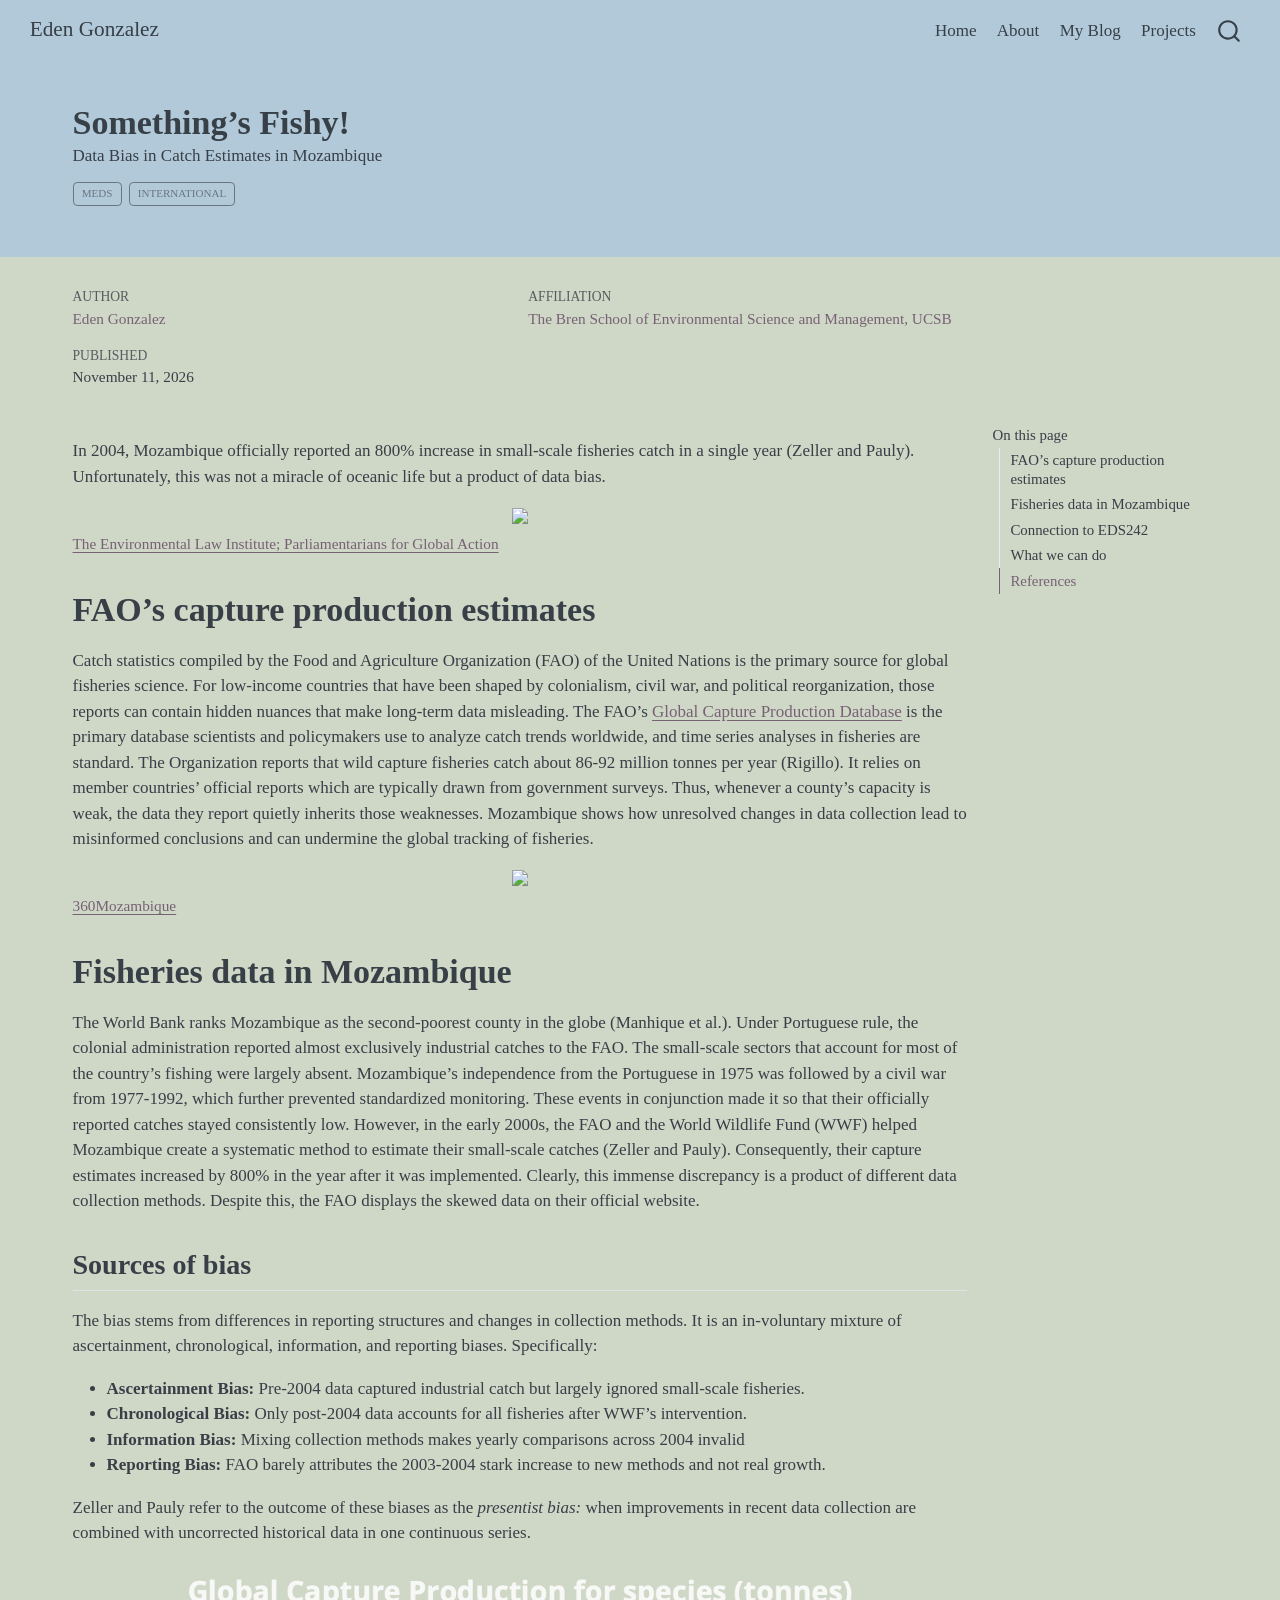
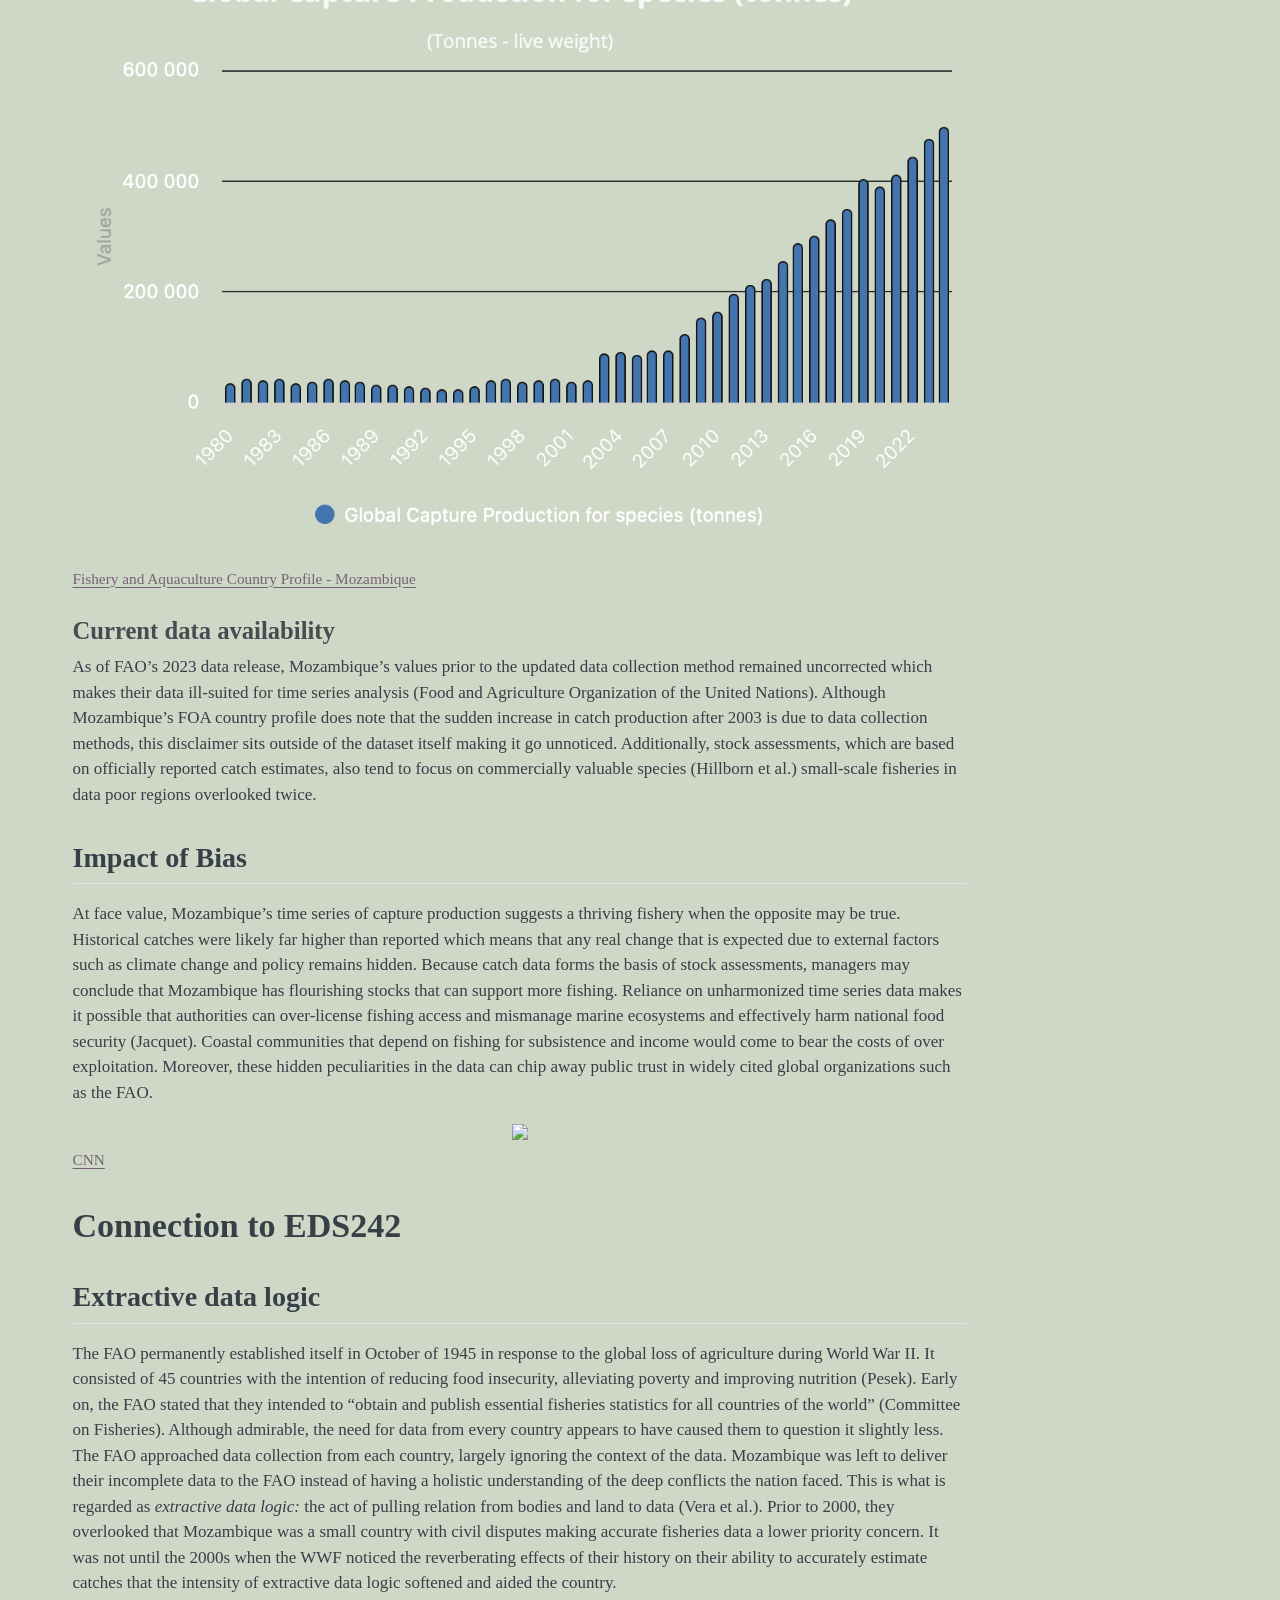
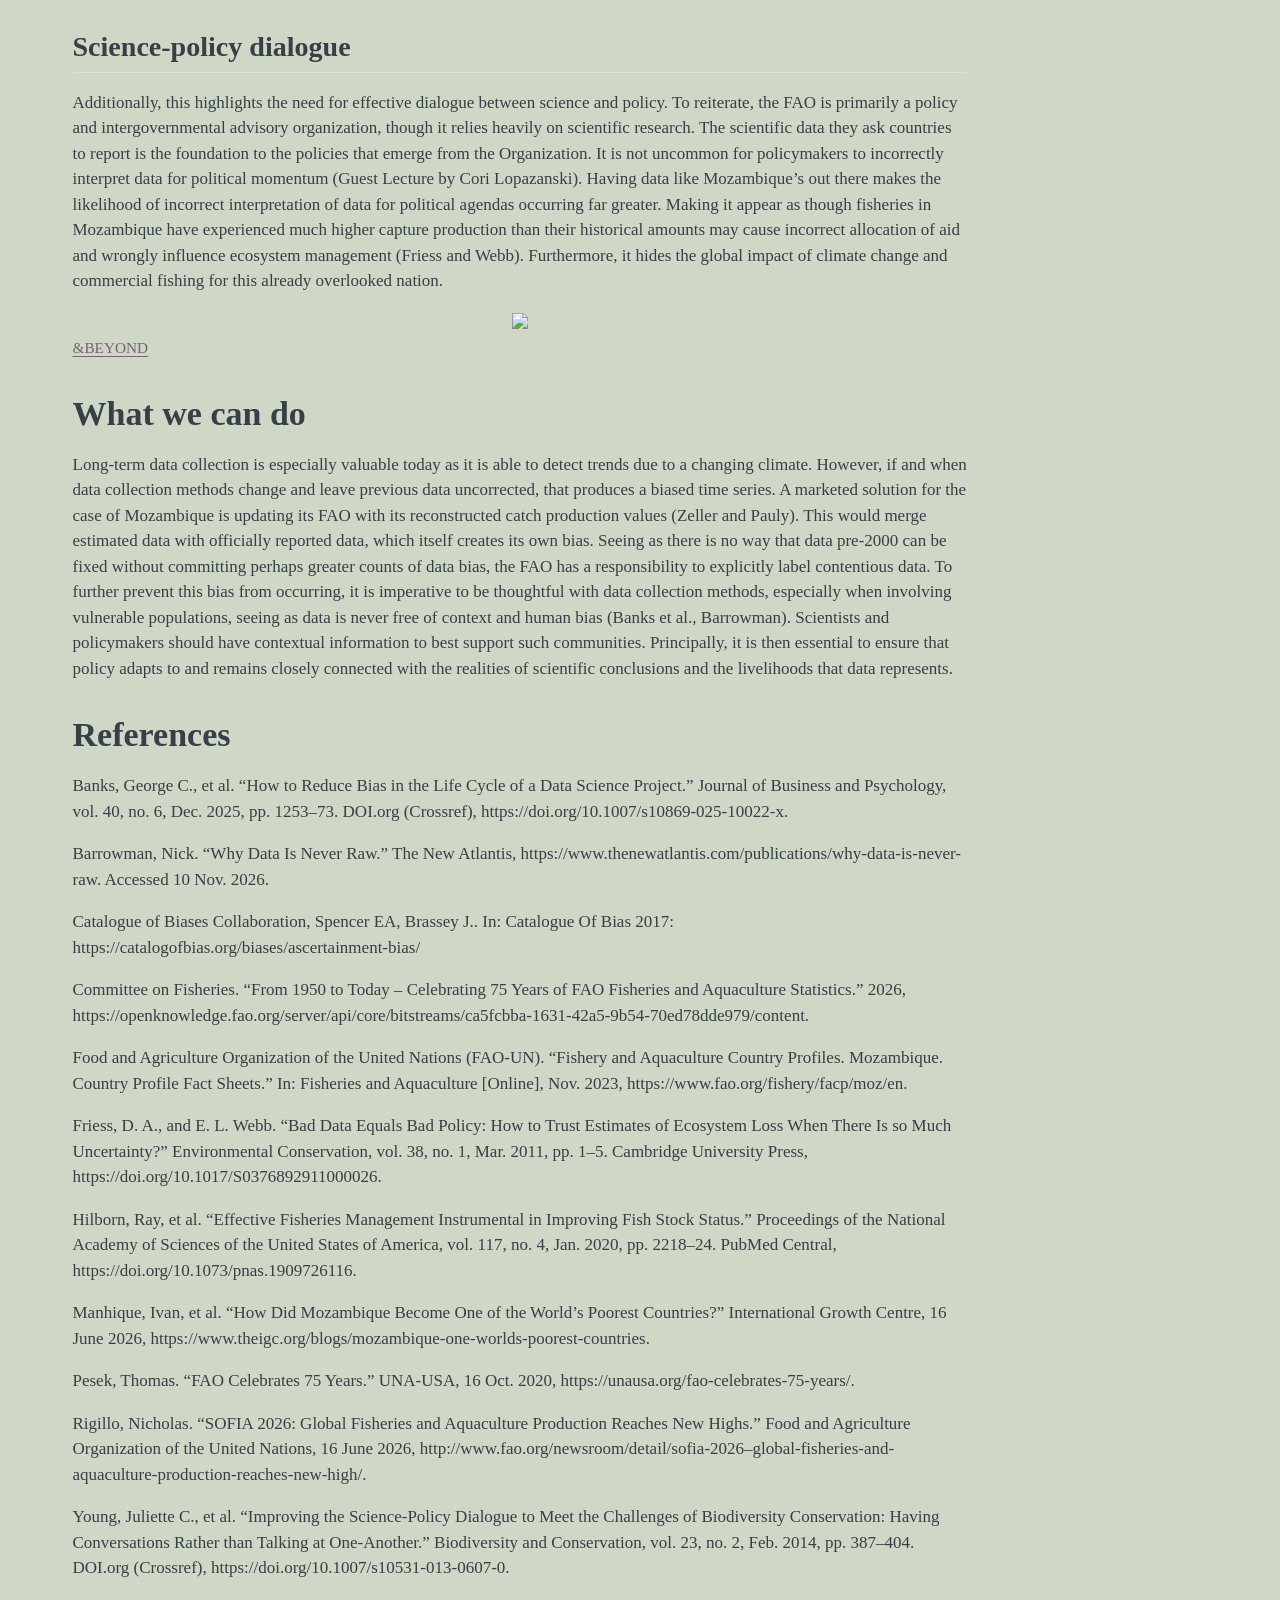
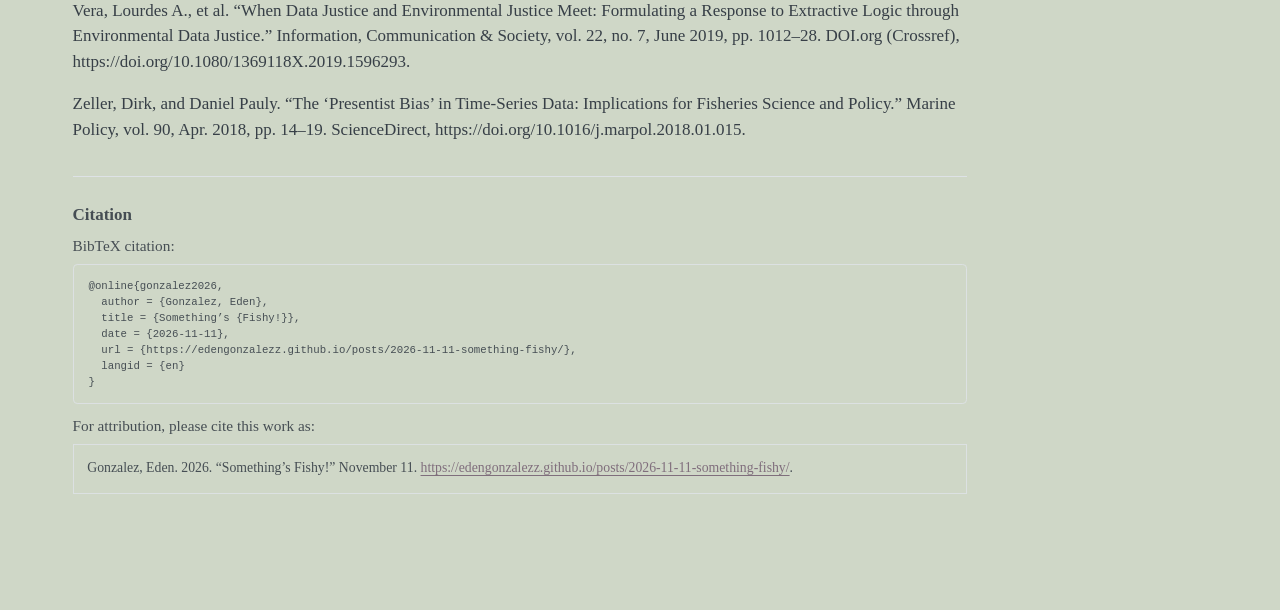
==== docs/posts/2026-11-04-ethics-blog/index.html @ 24b82334 "blog post and other updates" ====
<!DOCTYPE html>
<html xmlns="http://www.w3.org/1999/xhtml" lang="en" xml:lang="en"><head>

<meta charset="utf-8">
<meta name="generator" content="quarto-1.10.19">

<meta name="viewport" content="width=device-width, initial-scale=1.0, user-scalable=yes">

<meta name="author" content="Eden Gonzalez">
<meta name="dcterms.date" content="2026-11-11">
<meta name="description" content="Data Bias in Catch Estimates in Mozambique">

<title>Something’s Fishy! – Eden Gonzalez</title>
<style>
/* Default styles provided by pandoc.
** See https://pandoc.org/MANUAL.html#variables-for-html for config info.
*/
span.smallcaps{font-variant: small-caps;}
div.columns{display: flex; gap: 1.5em;}
div.column{flex: auto;}
@media screen {
div.columns{gap: min(4vw, 1.5em);}
div.column{overflow-x: auto;}
}
div.hanging-indent{margin-left: 1.5em; text-indent: -1.5em;}
ul.task-list{list-style: none;}
ul.task-list li input[type="checkbox"] {
  width: 0.8em;
  margin: 0 0.8em 0.2em -1em; /* quarto-specific, see https://github.com/quarto-dev/quarto-cli/issues/4556 */ 
  vertical-align: middle;
}
</style>


<script src="../../site_libs/quarto-nav/quarto-nav.js"></script>
<script src="../../site_libs/quarto-nav/headroom.min.js"></script>
<script src="../../site_libs/clipboard/clipboard.min.js"></script>
<script src="../../site_libs/quarto-search/autocomplete.umd.js"></script>
<script src="../../site_libs/quarto-search/fuse.min.js"></script>
<script src="../../site_libs/quarto-search/quarto-search.js"></script>
<meta name="quarto:offset" content="../../">
<script src="../../site_libs/quarto-html/quarto.js" type="module"></script>
<script src="../../site_libs/quarto-html/tabsets/tabsets.js" type="module"></script>
<script src="../../site_libs/quarto-html/popper.min.js"></script>
<script src="../../site_libs/quarto-html/tippy.umd.min.js"></script>
<script src="../../site_libs/quarto-html/anchor.min.js"></script>
<link href="../../site_libs/quarto-html/tippy.css" rel="stylesheet">
<link href="../../site_libs/quarto-html/quarto-syntax-highlighting-bf27225e3a48a9273f3daa8f8e829971.css" rel="stylesheet" id="quarto-text-highlighting-styles">
<script src="../../site_libs/bootstrap/bootstrap.min.js"></script>
<link href="../../site_libs/bootstrap/bootstrap-icons.css" rel="stylesheet">
<link href="../../site_libs/bootstrap/bootstrap-3ada66463892ea6650b3276d30c55560.min.css" rel="stylesheet" append-hash="true" id="quarto-bootstrap" data-mode="light">
<script id="quarto-search-options" type="application/json">{
  "location": "navbar",
  "copy-button": false,
  "collapse-after": 3,
  "panel-placement": "end",
  "type": "overlay",
  "limit": 50,
  "keyboard-shortcut": [
    "f",
    "/",
    "s"
  ],
  "show-item-context": false,
  "language": {
    "search-no-results-text": "No results",
    "search-matching-documents-text": "matching documents",
    "search-copy-link-title": "Copy link to search",
    "search-hide-matches-text": "Hide additional matches",
    "search-more-match-text": "more match in this document",
    "search-more-matches-text": "more matches in this document",
    "search-clear-button-title": "Clear",
    "search-text-placeholder": "",
    "search-detached-cancel-button-title": "Cancel",
    "search-submit-button-title": "Submit",
    "search-label": "Search"
  }
}</script>


</head>

<body class="nav-fixed quarto-light">

<div id="quarto-search-results"></div>
  <header id="quarto-header" class="headroom fixed-top quarto-banner">
    <nav class="navbar navbar-expand-lg " data-bs-theme="dark">
      <div class="navbar-container container-fluid">
      <div class="navbar-brand-container mx-auto">
    <a class="navbar-brand" href="../../index.html">
    <span class="navbar-title">Eden Gonzalez</span>
    </a>
  </div>
            <div id="quarto-search" class="" title="Search"></div>
          <button class="navbar-toggler" type="button" data-bs-toggle="collapse" data-bs-target="#navbarCollapse" aria-controls="navbarCollapse" role="menu" aria-expanded="false" aria-label="Toggle navigation" onclick="if (window.quartoToggleHeadroom) { window.quartoToggleHeadroom(); }">
  <span class="navbar-toggler-icon"></span>
</button>
          <div class="collapse navbar-collapse" id="navbarCollapse">
            <ul class="navbar-nav navbar-nav-scroll ms-auto">
  <li class="nav-item">
    <a class="nav-link" href="../../index.html"> 
<span class="menu-text">Home</span></a>
  </li>  
  <li class="nav-item">
    <a class="nav-link" href="../../about.html"> 
<span class="menu-text">About</span></a>
  </li>  
  <li class="nav-item">
    <a class="nav-link" href="../../posts.html"> 
<span class="menu-text">My Blog</span></a>
  </li>  
  <li class="nav-item">
    <a class="nav-link" href="../../projects.html"> 
<span class="menu-text">Projects</span></a>
  </li>  
</ul>
          </div> <!-- /navcollapse -->
            <div class="quarto-navbar-tools">
</div>
      </div> <!-- /container-fluid -->
    </nav>
</header>
<!-- content -->
<header id="title-block-header" class="quarto-title-block default page-columns page-full">
  <div class="quarto-title-banner page-columns page-full">
    <div class="quarto-title column-page-left">
      <h1 class="title">Something’s Fishy!</h1>
                  <div>
        <div class="description">
          Data Bias in Catch Estimates in Mozambique
        </div>
      </div>
                          <div class="quarto-categories">
                <div class="quarto-category">MEDS</div>
                <div class="quarto-category">International</div>
              </div>
                  </div>
  </div>
    
  <div class="quarto-title-meta-author column-page-left">
    <div class="quarto-title-meta-heading">Author</div>
    <div class="quarto-title-meta-heading">Affiliation</div>
    
      <div class="quarto-title-meta-contents">
      <p class="author"><a href="https://edengonzalezz.github.io">Eden Gonzalez</a> </p>
    </div>
    <div class="quarto-title-meta-contents">
          <p class="affiliation">
              <a href="https://ucsb-meds.github.io">
              The Bren School of Environmental Science and Management, UCSB
              </a>
            </p>
        </div>
    </div>

  <div class="quarto-title-meta column-page-left">

        
      <div>
      <div class="quarto-title-meta-heading">Published</div>
      <div class="quarto-title-meta-contents">
        <p class="date">November 11, 2026</p>
      </div>
    </div>
    
      
    </div>
    
  
  </header><div id="quarto-content" class="quarto-container page-columns page-rows-contents page-layout-full page-navbar">
<!-- sidebar -->
<!-- margin-sidebar -->
    <div id="quarto-margin-sidebar" class="sidebar margin-sidebar">
        <nav id="TOC" role="doc-toc" class="toc-active">
    <h2 id="toc-title">On this page</h2>
   
  <ul>
  <li><a href="#faos-capture-production-estimates" id="toc-faos-capture-production-estimates" class="nav-link active" data-scroll-target="#faos-capture-production-estimates">FAO’s capture production estimates</a></li>
  <li><a href="#fisheries-data-in-mozambique" id="toc-fisheries-data-in-mozambique" class="nav-link" data-scroll-target="#fisheries-data-in-mozambique">Fisheries data in Mozambique</a>
  <ul class="collapse">
  <li><a href="#sources-of-bias" id="toc-sources-of-bias" class="nav-link" data-scroll-target="#sources-of-bias">Sources of bias</a>
  <ul class="collapse">
  <li><a href="#current-data-availability" id="toc-current-data-availability" class="nav-link" data-scroll-target="#current-data-availability">Current data availability</a></li>
  </ul></li>
  <li><a href="#impact-of-bias" id="toc-impact-of-bias" class="nav-link" data-scroll-target="#impact-of-bias">Impact of Bias</a></li>
  </ul></li>
  <li><a href="#connection-to-eds242" id="toc-connection-to-eds242" class="nav-link" data-scroll-target="#connection-to-eds242">Connection to EDS242</a>
  <ul class="collapse">
  <li><a href="#extractive-data-logic" id="toc-extractive-data-logic" class="nav-link" data-scroll-target="#extractive-data-logic">Extractive data logic</a></li>
  <li><a href="#science-policy-dialogue" id="toc-science-policy-dialogue" class="nav-link" data-scroll-target="#science-policy-dialogue">Science-policy dialogue</a></li>
  </ul></li>
  <li><a href="#what-we-can-do" id="toc-what-we-can-do" class="nav-link" data-scroll-target="#what-we-can-do">What we can do</a></li>
  <li><a href="#references" id="toc-references" class="nav-link" data-scroll-target="#references">References</a></li>
  </ul>
</nav>
    </div>
<!-- main -->
<main class="content quarto-banner-title-block column-page-left" id="quarto-document-content">





<p>In 2004, Mozambique officially reported an 800% increase in small-scale fisheries catch in a single year (Zeller and Pauly). Unfortunately, this was not a miracle of oceanic life but a product of data bias.</p>
<div class="quarto-figure quarto-figure-center">
<figure class="figure">
<p><img src="https://www.pgaction.org/media/images/articles17/mozambique-small-scale-fisheries.jpg" class="img-fluid figure-img"></p>
<figcaption><a href="https://www.pgaction.org/inner.php/es/news/mozambique-small-scale-fisheries.html?print=1">The Environmental Law Institute; Parliamentarians for Global Action</a></figcaption>
</figure>
</div>
<section id="faos-capture-production-estimates" class="level1">
<h1>FAO’s capture production estimates</h1>
<p>Catch statistics compiled by the Food and Agriculture Organization (FAO) of the United Nations is the primary source for global fisheries science. For low-income countries that have been shaped by colonialism, civil war, and political reorganization, those reports can contain hidden nuances that make long-term data misleading. The FAO’s <a href="https://www.fao.org/fishery/collection/capture/en">Global Capture Production Database</a> is the primary database scientists and policymakers use to analyze catch trends worldwide, and time series analyses in fisheries are standard. The Organization reports that wild capture fisheries catch about 86-92 million tonnes per year (Rigillo). It relies on member countries’ official reports which are typically drawn from government surveys. Thus, whenever a county’s capacity is weak, the data they report quietly inherits those weaknesses. Mozambique shows how unresolved changes in data collection lead to misinformed conclusions and can undermine the global tracking of fisheries.</p>
<div class="quarto-figure quarto-figure-center">
<figure class="figure">
<p><img src="https://360mozambique.com/wp-content/uploads/2021/09/pescador-1080x675-1.jpg" class="img-fluid figure-img"></p>
<figcaption><a href="https://360mozambique.com/business/mozambique-exports-four-thousand-tonnes-of-fish-in-the-first-semester-of-2021/">360Mozambique</a></figcaption>
</figure>
</div>
</section>
<section id="fisheries-data-in-mozambique" class="level1">
<h1>Fisheries data in Mozambique</h1>
<p>The World Bank ranks Mozambique as the second-poorest county in the globe (Manhique et al.). Under Portuguese rule, the colonial administration reported almost exclusively industrial catches to the FAO. The small-scale sectors that account for most of the country’s fishing were largely absent. Mozambique’s independence from the Portuguese in 1975 was followed by a civil war from 1977-1992, which further prevented standardized monitoring. These events in conjunction made it so that their officially reported catches stayed consistently low. However, in the early 2000s, the FAO and the World Wildlife Fund (WWF) helped Mozambique create a systematic method to estimate their small-scale catches (Zeller and Pauly). Consequently, their capture estimates increased by 800% in the year after it was implemented. Clearly, this immense discrepancy is a product of different data collection methods. Despite this, the FAO displays the skewed data on their official website.</p>
<section id="sources-of-bias" class="level2">
<h2 class="anchored" data-anchor-id="sources-of-bias">Sources of bias</h2>
<p>The bias stems from differences in reporting structures and changes in collection methods. It is an in-voluntary mixture of ascertainment, chronological, information, and reporting biases. Specifically:</p>
<ul>
<li><strong>Ascertainment Bias:</strong> Pre-2004 data captured industrial catch but largely ignored small-scale fisheries.</li>
<li><strong>Chronological Bias:</strong> Only post-2004 data accounts for all fisheries after WWF’s intervention.</li>
<li><strong>Information Bias:</strong> Mixing collection methods makes yearly comparisons across 2004 invalid</li>
<li><strong>Reporting Bias:</strong> FAO barely attributes the 2003-2004 stark increase to new methods and not real growth.</li>
</ul>
<p>Zeller and Pauly refer to the outcome of these biases as the <em>presentist bias:</em> when improvements in recent data collection are combined with uncorrected historical data in one continuous series.</p>
<div class="quarto-figure quarto-figure-center">
<figure class="figure">
<p><img src="blogimages/global-capture-productio.png" class="img-fluid figure-img"></p>
<figcaption><a href="https://www.fao.org/fishery/facp/moz/en">Fishery and Aquaculture Country Profile - Mozambique</a></figcaption>
</figure>
</div>
<section id="current-data-availability" class="level3">
<h3 class="anchored" data-anchor-id="current-data-availability">Current data availability</h3>
<p>As of FAO’s 2023 data release, Mozambique’s values prior to the updated data collection method remained uncorrected which makes their data ill-suited for time series analysis (Food and Agriculture Organization of the United Nations). Although Mozambique’s FOA country profile does note that the sudden increase in catch production after 2003 is due to data collection methods, this disclaimer sits outside of the dataset itself making it go unnoticed. Additionally, stock assessments, which are based on officially reported catch estimates, also tend to focus on commercially valuable species (Hillborn et al.) small-scale fisheries in data poor regions overlooked twice.</p>
</section>
</section>
<section id="impact-of-bias" class="level2">
<h2 class="anchored" data-anchor-id="impact-of-bias">Impact of Bias</h2>
<p>At face value, Mozambique’s time series of capture production suggests a thriving fishery when the opposite may be true. Historical catches were likely far higher than reported which means that any real change that is expected due to external factors such as climate change and policy remains hidden. Because catch data forms the basis of stock assessments, managers may conclude that Mozambique has flourishing stocks that can support more fishing. Reliance on unharmonized time series data makes it possible that authorities can over-license fishing access and mismanage marine ecosystems and effectively harm national food security (Jacquet). Coastal communities that depend on fishing for subsistence and income would come to bear the costs of over exploitation. Moreover, these hidden peculiarities in the data can chip away public trust in widely cited global organizations such as the FAO.</p>
<div class="quarto-figure quarto-figure-center">
<figure class="figure">
<p><img src="https://media.cnn.com/api/v1/images/stellar/prod/fishermen-copy.jpg?c=16x9&amp;q=w_1383,c_fill" class="img-fluid figure-img"></p>
<figcaption><a href="https://www.cnn.com/2025/11/21/africa/mozambique-isis-insurgency-us-aid-cuts-intl-cmd">CNN</a></figcaption>
</figure>
</div>
</section>
</section>
<section id="connection-to-eds242" class="level1">
<h1>Connection to EDS242</h1>
<section id="extractive-data-logic" class="level2">
<h2 class="anchored" data-anchor-id="extractive-data-logic">Extractive data logic</h2>
<p>The FAO permanently established itself in October of 1945 in response to the global loss of agriculture during World War II. It consisted of 45 countries with the intention of reducing food insecurity, alleviating poverty and improving nutrition (Pesek). Early on, the FAO stated that they intended to “obtain and publish essential fisheries statistics for all countries of the world” (Committee on Fisheries). Although admirable, the need for data from every country appears to have caused them to question it slightly less. The FAO approached data collection from each country, largely ignoring the context of the data. Mozambique was left to deliver their incomplete data to the FAO instead of having a holistic understanding of the deep conflicts the nation faced. This is what is regarded as <em>extractive data logic:</em> the act of pulling relation from bodies and land to data (Vera et al.). Prior to 2000, they overlooked that Mozambique was a small country with civil disputes making accurate fisheries data a lower priority concern. It was not until the 2000s when the WWF noticed the reverberating effects of their history on their ability to accurately estimate catches that the intensity of extractive data logic softened and aided the country.</p>
</section>
<section id="science-policy-dialogue" class="level2">
<h2 class="anchored" data-anchor-id="science-policy-dialogue">Science-policy dialogue</h2>
<p>Additionally, this highlights the need for effective dialogue between science and policy. To reiterate, the FAO is primarily a policy and intergovernmental advisory organization, though it relies heavily on scientific research. The scientific data they ask countries to report is the foundation to the policies that emerge from the Organization. It is not uncommon for policymakers to incorrectly interpret data for political momentum (Guest Lecture by Cori Lopazanski). Having data like Mozambique’s out there makes the likelihood of incorrect interpretation of data for political agendas occurring far greater. Making it appear as though fisheries in Mozambique have experienced much higher capture production than their historical amounts may cause incorrect allocation of aid and wrongly influence ecosystem management (Friess and Webb). Furthermore, it hides the global impact of climate change and commercial fishing for this already overlooked nation.</p>
<div class="quarto-figure quarto-figure-center">
<figure class="figure">
<p><img src="https://www.andbeyond.com/wp-content/uploads/sites/5/Fisheries-fishermen-and-fishing-boats.jpg" class="img-fluid figure-img"></p>
<figcaption><a href="https://www.andbeyond.com/impact/impact-stories/community-led-marine-sanctuary/">&amp;BEYOND</a></figcaption>
</figure>
</div>
</section>
</section>
<section id="what-we-can-do" class="level1">
<h1>What we can do</h1>
<p>Long-term data collection is especially valuable today as it is able to detect trends due to a changing climate. However, if and when data collection methods change and leave previous data uncorrected, that produces a biased time series. A marketed solution for the case of Mozambique is updating its FAO with its reconstructed catch production values (Zeller and Pauly). This would merge estimated data with officially reported data, which itself creates its own bias. Seeing as there is no way that data pre-2000 can be fixed without committing perhaps greater counts of data bias, the FAO has a responsibility to explicitly label contentious data. To further prevent this bias from occurring, it is imperative to be thoughtful with data collection methods, especially when involving vulnerable populations, seeing as data is never free of context and human bias (Banks et al., Barrowman). Scientists and policymakers should have contextual information to best support such communities. Principally, it is then essential to ensure that policy adapts to and remains closely connected with the realities of scientific conclusions and the livelihoods that data represents.</p>
</section>
<section id="references" class="level1">
<h1>References</h1>
<p>Banks, George C., et al.&nbsp;“How to Reduce Bias in the Life Cycle of a Data Science Project.” Journal of Business and Psychology, vol.&nbsp;40, no. 6, Dec.&nbsp;2025, pp.&nbsp;1253–73. DOI.org (Crossref), https://doi.org/10.1007/s10869-025-10022-x.</p>
<p>Barrowman, Nick. “Why Data Is Never Raw.” The New Atlantis, https://www.thenewatlantis.com/publications/why-data-is-never-raw. Accessed 10 Nov.&nbsp;2026.</p>
<p>Catalogue of Biases Collaboration, Spencer EA, Brassey J.. In: Catalogue Of Bias 2017: https://catalogofbias.org/biases/ascertainment-bias/</p>
<p>Committee on Fisheries. “From 1950 to Today – Celebrating 75 Years of FAO Fisheries and Aquaculture Statistics.” 2026, https://openknowledge.fao.org/server/api/core/bitstreams/ca5fcbba-1631-42a5-9b54-70ed78dde979/content.</p>
<p>Food and Agriculture Organization of the United Nations (FAO-UN). “Fishery and Aquaculture Country Profiles. Mozambique. Country Profile Fact Sheets.” In: Fisheries and Aquaculture [Online], Nov.&nbsp;2023, https://www.fao.org/fishery/facp/moz/en.</p>
<p>Friess, D. A., and E. L. Webb. “Bad Data Equals Bad Policy: How to Trust Estimates of Ecosystem Loss When There Is so Much Uncertainty?” Environmental Conservation, vol.&nbsp;38, no. 1, Mar.&nbsp;2011, pp.&nbsp;1–5. Cambridge University Press, https://doi.org/10.1017/S0376892911000026.</p>
<p>Hilborn, Ray, et al.&nbsp;“Effective Fisheries Management Instrumental in Improving Fish Stock Status.” Proceedings of the National Academy of Sciences of the United States of America, vol.&nbsp;117, no. 4, Jan.&nbsp;2020, pp.&nbsp;2218–24. PubMed Central, https://doi.org/10.1073/pnas.1909726116.</p>
<p>Manhique, Ivan, et al.&nbsp;“How Did Mozambique Become One of the World’s Poorest Countries?” International Growth Centre, 16 June 2026, https://www.theigc.org/blogs/mozambique-one-worlds-poorest-countries.</p>
<p>Pesek, Thomas. “FAO Celebrates 75 Years.” UNA-USA, 16 Oct.&nbsp;2020, https://unausa.org/fao-celebrates-75-years/.</p>
<p>Rigillo, Nicholas. “SOFIA 2026: Global Fisheries and Aquaculture Production Reaches New Highs.” Food and Agriculture Organization of the United Nations, 16 June 2026, http://www.fao.org/newsroom/detail/sofia-2026–global-fisheries-and-aquaculture-production-reaches-new-high/.</p>
<p>Young, Juliette C., et al.&nbsp;“Improving the Science-Policy Dialogue to Meet the Challenges of Biodiversity Conservation: Having Conversations Rather than Talking at One-Another.” Biodiversity and Conservation, vol.&nbsp;23, no. 2, Feb.&nbsp;2014, pp.&nbsp;387–404. DOI.org (Crossref), https://doi.org/10.1007/s10531-013-0607-0.</p>
<p>Vera, Lourdes A., et al.&nbsp;“When Data Justice and Environmental Justice Meet: Formulating a Response to Extractive Logic through Environmental Data Justice.” Information, Communication &amp; Society, vol.&nbsp;22, no. 7, June 2019, pp.&nbsp;1012–28. DOI.org (Crossref), https://doi.org/10.1080/1369118X.2019.1596293.</p>
<p>Zeller, Dirk, and Daniel Pauly. “The ‘Presentist Bias’ in Time-Series Data: Implications for Fisheries Science and Policy.” Marine Policy, vol.&nbsp;90, Apr.&nbsp;2018, pp.&nbsp;14–19. ScienceDirect, https://doi.org/10.1016/j.marpol.2018.01.015.</p>


</section>

<div id="quarto-appendix" class="default"><section class="quarto-appendix-contents" id="quarto-citation"><h2 class="anchored quarto-appendix-heading">Citation</h2><div><div class="quarto-appendix-secondary-label">BibTeX citation:</div><pre class="sourceCode code-with-copy quarto-appendix-bibtex"><code class="sourceCode bibtex">@online{gonzalez2026,
  author = {Gonzalez, Eden},
  title = {Something’s {Fishy!}},
  date = {2026-11-11},
  url = {https://edengonzalezz.github.io/posts/2026-11-11-something-fishy/},
  langid = {en}
}
</code><button title="Copy to Clipboard" class="code-copy-button"><i class="bi"></i></button></pre><div class="quarto-appendix-secondary-label">For attribution, please cite this work as:</div><div id="ref-gonzalez2026" class="csl-entry quarto-appendix-citeas" role="listitem">
Gonzalez, Eden. 2026. <span>“Something’s Fishy!”</span> November 11. <a href="https://edengonzalezz.github.io/posts/2026-11-11-something-fishy/">https://edengonzalezz.github.io/posts/2026-11-11-something-fishy/</a>.
</div></div></section></div></main> <!-- /main -->
<script id="quarto-html-after-body" type="application/javascript">
  window.document.addEventListener("DOMContentLoaded", function (event) {
    const icon = "";
    const anchorJS = new window.AnchorJS();
    anchorJS.options = {
      placement: 'right',
      icon: icon
    };
    anchorJS.add('.anchored');
    const isCodeAnnotation = (el) => {
      for (const clz of el.classList) {
        if (clz.startsWith('code-annotation-')) {                     
          return true;
        }
      }
      return false;
    }
    const onCopySuccess = function(e) {
      // button target
      const button = e.trigger;
      // don't keep focus
      button.blur();
      // flash "checked"
      button.classList.add('code-copy-button-checked');
      var currentTitle = button.getAttribute("title");
      button.setAttribute("title", "Copied!");
      let tooltip;
      if (window.bootstrap) {
        button.setAttribute("data-bs-toggle", "tooltip");
        button.setAttribute("data-bs-placement", "left");
        button.setAttribute("data-bs-title", "Copied!");
        tooltip = new bootstrap.Tooltip(button, 
          { trigger: "manual", 
            customClass: "code-copy-button-tooltip",
            offset: [0, -8]});
        tooltip.show();    
      }
      setTimeout(function() {
        if (tooltip) {
          tooltip.hide();
          button.removeAttribute("data-bs-title");
          button.removeAttribute("data-bs-toggle");
          button.removeAttribute("data-bs-placement");
        }
        button.setAttribute("title", currentTitle);
        button.classList.remove('code-copy-button-checked');
      }, 1000);
      // clear code selection
      e.clearSelection();
    }
    const getTextToCopy = function(trigger) {
      const outerScaffold = trigger.parentElement.cloneNode(true);
      const codeEl = outerScaffold.querySelector('code');
      for (const childEl of codeEl.children) {
        if (isCodeAnnotation(childEl)) {
          childEl.remove();
        }
      }
      return codeEl.innerText;
    }
    const clipboard = new window.ClipboardJS('.code-copy-button:not([data-in-quarto-modal])', {
      text: getTextToCopy
    });
    clipboard.on('success', onCopySuccess);
    if (window.document.getElementById('quarto-embedded-source-code-modal')) {
      const clipboardModal = new window.ClipboardJS('.code-copy-button[data-in-quarto-modal]', {
        text: getTextToCopy,
        container: window.document.getElementById('quarto-embedded-source-code-modal')
      });
      clipboardModal.on('success', onCopySuccess);
    }
      var localhostRegex = new RegExp(/^(?:http|https):\/\/localhost\:?[0-9]*\//);
      var mailtoRegex = new RegExp(/^mailto:/);
        var filterRegex = new RegExp('/' + window.location.host + '/');
      var isInternal = (href) => {
          return filterRegex.test(href) || localhostRegex.test(href) || mailtoRegex.test(href);
      }
      // Inspect non-navigation links and adorn them if external
     var links = window.document.querySelectorAll('a[href]:not(.nav-link):not(.navbar-brand):not(.toc-action):not(.sidebar-link):not(.sidebar-item-toggle):not(.pagination-link):not(.no-external):not([aria-hidden]):not(.dropdown-item):not(.quarto-navigation-tool):not(.about-link)');
      for (var i=0; i<links.length; i++) {
        const link = links[i];
        if (!isInternal(link.href)) {
          // undo the damage that might have been done by quarto-nav.js in the case of
          // links that we want to consider external
          if (link.dataset.originalHref !== undefined) {
            link.href = link.dataset.originalHref;
          }
        }
      }
    function tippyHover(el, contentFn, onTriggerFn, onUntriggerFn) {
      const config = {
        allowHTML: true,
        maxWidth: 500,
        delay: 100,
        arrow: false,
        appendTo: function(el) {
            return el.parentElement;
        },
        interactive: true,
        interactiveBorder: 10,
        theme: 'quarto',
        placement: 'bottom-start',
      };
      if (contentFn) {
        config.content = contentFn;
      }
      if (onTriggerFn) {
        config.onTrigger = onTriggerFn;
      }
      if (onUntriggerFn) {
        config.onUntrigger = onUntriggerFn;
      }
      window.tippy(el, config); 
    }
    const noterefs = window.document.querySelectorAll('a[role="doc-noteref"]');
    for (var i=0; i<noterefs.length; i++) {
      const ref = noterefs[i];
      tippyHover(ref, function() {
        // use id or data attribute instead here
        let href = ref.getAttribute('data-footnote-href') || ref.getAttribute('href');
        try { href = new URL(href).hash; } catch {}
        const id = href.replace(/^#\/?/, "");
        const note = window.document.getElementById(id);
        if (note) {
          return note.innerHTML;
        } else {
          return "";
        }
      });
    }
    const xrefs = window.document.querySelectorAll('a.quarto-xref');
    const processXRef = (id, note) => {
      // Strip column container classes
      const stripColumnClz = (el) => {
        el.classList.remove("page-full", "page-columns");
        if (el.children) {
          for (const child of el.children) {
            stripColumnClz(child);
          }
        }
      }
      stripColumnClz(note)
      if (id === null || id.startsWith('sec-')) {
        // Special case sections, only their first couple elements
        const container = document.createElement("div");
        if (note.children && note.children.length > 2) {
          container.appendChild(note.children[0].cloneNode(true));
          for (let i = 1; i < note.children.length; i++) {
            const child = note.children[i];
            if (child.tagName === "P" && child.innerText === "") {
              continue;
            } else {
              container.appendChild(child.cloneNode(true));
              break;
            }
          }
          if (window.Quarto?.typesetMath) {
            window.Quarto.typesetMath(container);
          }
          return container.innerHTML
        } else {
          if (window.Quarto?.typesetMath) {
            window.Quarto.typesetMath(note);
          }
          return note.innerHTML;
        }
      } else {
        // Remove any anchor links if they are present
        const anchorLink = note.querySelector('a.anchorjs-link');
        if (anchorLink) {
          anchorLink.remove();
        }
        if (window.Quarto?.typesetMath) {
          window.Quarto.typesetMath(note);
        }
        if (note.classList.contains("callout")) {
          return note.outerHTML;
        } else {
          return note.innerHTML;
        }
      }
    }
    for (var i=0; i<xrefs.length; i++) {
      const xref = xrefs[i];
      tippyHover(xref, undefined, function(instance) {
        instance.disable();
        let url = xref.getAttribute('href');
        let hash = undefined; 
        if (url.startsWith('#')) {
          hash = url;
        } else {
          try { hash = new URL(url).hash; } catch {}
        }
        if (hash) {
          const id = hash.replace(/^#\/?/, "");
          const note = window.document.getElementById(id);
          if (note !== null) {
            try {
              const html = processXRef(id, note.cloneNode(true));
              instance.setContent(html);
            } finally {
              instance.enable();
              instance.show();
            }
          } else {
            // See if we can fetch this
            fetch(url.split('#')[0])
            .then(res => res.text())
            .then(html => {
              const parser = new DOMParser();
              const htmlDoc = parser.parseFromString(html, "text/html");
              const note = htmlDoc.getElementById(id);
              if (note !== null) {
                const html = processXRef(id, note);
                instance.setContent(html);
              } 
            }).finally(() => {
              instance.enable();
              instance.show();
            });
          }
        } else {
          // See if we can fetch a full url (with no hash to target)
          // This is a special case and we should probably do some content thinning / targeting
          fetch(url)
          .then(res => res.text())
          .then(html => {
            const parser = new DOMParser();
            const htmlDoc = parser.parseFromString(html, "text/html");
            const note = htmlDoc.querySelector('main.content');
            if (note !== null) {
              // This should only happen for chapter cross references
              // (since there is no id in the URL)
              // remove the first header
              if (note.children.length > 0 && note.children[0].tagName === "HEADER") {
                note.children[0].remove();
              }
              const html = processXRef(null, note);
              instance.setContent(html);
            } 
          }).finally(() => {
            instance.enable();
            instance.show();
          });
        }
      }, function(instance) {
      });
    }
        let selectedAnnoteEl;
        const selectorForAnnotation = ( cell, annotation) => {
          let cellAttr = 'data-code-cell="' + cell + '"';
          let lineAttr = 'data-code-annotation="' +  annotation + '"';
          const selector = 'span[' + cellAttr + '][' + lineAttr + ']';
          return selector;
        }
        const selectCodeLines = (annoteEl) => {
          const doc = window.document;
          const targetCell = annoteEl.getAttribute("data-target-cell");
          const targetAnnotation = annoteEl.getAttribute("data-target-annotation");
          const annoteSpan = window.document.querySelector(selectorForAnnotation(targetCell, targetAnnotation));
          const lines = annoteSpan.getAttribute("data-code-lines").split(",");
          const lineIds = lines.map((line) => {
            return targetCell + "-" + line;
          })
          let top = null;
          let height = null;
          let parent = null;
          if (lineIds.length > 0) {
              //compute the position of the single el (top and bottom and make a div)
              const el = window.document.getElementById(lineIds[0]);
              top = el.offsetTop;
              height = el.offsetHeight;
              parent = el.parentElement.parentElement;
            if (lineIds.length > 1) {
              const lastEl = window.document.getElementById(lineIds[lineIds.length - 1]);
              const bottom = lastEl.offsetTop + lastEl.offsetHeight;
              height = bottom - top;
            }
            if (top !== null && height !== null && parent !== null) {
              // cook up a div (if necessary) and position it 
              let div = window.document.getElementById("code-annotation-line-highlight");
              if (div === null) {
                div = window.document.createElement("div");
                div.setAttribute("id", "code-annotation-line-highlight");
                div.style.position = 'absolute';
                parent.appendChild(div);
              }
              div.style.top = top - 2 + "px";
              div.style.height = height + 4 + "px";
              div.style.left = 0;
              let gutterDiv = window.document.getElementById("code-annotation-line-highlight-gutter");
              if (gutterDiv === null) {
                gutterDiv = window.document.createElement("div");
                gutterDiv.setAttribute("id", "code-annotation-line-highlight-gutter");
                gutterDiv.style.position = 'absolute';
                const codeCell = window.document.getElementById(targetCell);
                const gutter = codeCell.querySelector('.code-annotation-gutter');
                gutter.appendChild(gutterDiv);
              }
              gutterDiv.style.top = top - 2 + "px";
              gutterDiv.style.height = height + 4 + "px";
            }
            selectedAnnoteEl = annoteEl;
          }
        };
        const unselectCodeLines = () => {
          const elementsIds = ["code-annotation-line-highlight", "code-annotation-line-highlight-gutter"];
          elementsIds.forEach((elId) => {
            const div = window.document.getElementById(elId);
            if (div) {
              div.remove();
            }
          });
          selectedAnnoteEl = undefined;
        };
          // Handle positioning of the toggle
      window.addEventListener(
        "resize",
        throttle(() => {
          elRect = undefined;
          if (selectedAnnoteEl) {
            selectCodeLines(selectedAnnoteEl);
          }
        }, 10)
      );
      function throttle(fn, ms) {
      let throttle = false;
      let timer;
        return (...args) => {
          if(!throttle) { // first call gets through
              fn.apply(this, args);
              throttle = true;
          } else { // all the others get throttled
              if(timer) clearTimeout(timer); // cancel #2
              timer = setTimeout(() => {
                fn.apply(this, args);
                timer = throttle = false;
              }, ms);
          }
        };
      }
        // Attach click handler to the DT
        const annoteDls = window.document.querySelectorAll('dt[data-target-cell]');
        for (const annoteDlNode of annoteDls) {
          annoteDlNode.addEventListener('click', (event) => {
            const clickedEl = event.target;
            if (clickedEl !== selectedAnnoteEl) {
              unselectCodeLines();
              const activeEl = window.document.querySelector('dt[data-target-cell].code-annotation-active');
              if (activeEl) {
                activeEl.classList.remove('code-annotation-active');
              }
              selectCodeLines(clickedEl);
              clickedEl.classList.add('code-annotation-active');
            } else {
              // Unselect the line
              unselectCodeLines();
              clickedEl.classList.remove('code-annotation-active');
            }
          });
        }
    const findCites = (el) => {
      const parentEl = el.parentElement;
      if (parentEl) {
        const cites = parentEl.dataset.cites;
        if (cites) {
          return {
            el,
            cites: cites.split(' ')
          };
        } else {
          return findCites(el.parentElement)
        }
      } else {
        return undefined;
      }
    };
    var bibliorefs = window.document.querySelectorAll('a[role="doc-biblioref"]');
    for (var i=0; i<bibliorefs.length; i++) {
      const ref = bibliorefs[i];
      const citeInfo = findCites(ref);
      if (citeInfo) {
        tippyHover(citeInfo.el, function() {
          var popup = window.document.createElement('div');
          citeInfo.cites.forEach(function(cite) {
            var citeDiv = window.document.createElement('div');
            citeDiv.classList.add('hanging-indent');
            citeDiv.classList.add('csl-entry');
            var biblioDiv = window.document.getElementById('ref-' + cite);
            if (biblioDiv) {
              citeDiv.innerHTML = biblioDiv.innerHTML;
            }
            popup.appendChild(citeDiv);
          });
          return popup.innerHTML;
        });
      }
    }
  });
  </script>
</div> <!-- /content -->




</body></html>
---- docs/site_libs/quarto-html/tippy.css ----
.tippy-box[data-animation=fade][data-state=hidden]{opacity:0}[data-tippy-root]{max-width:calc(100vw - 10px)}.tippy-box{position:relative;background-color:#333;color:#fff;border-radius:4px;font-size:14px;line-height:1.4;white-space:normal;outline:0;transition-property:transform,visibility,opacity}.tippy-box[data-placement^=top]>.tippy-arrow{bottom:0}.tippy-box[data-placement^=top]>.tippy-arrow:before{bottom:-7px;left:0;border-width:8px 8px 0;border-top-color:initial;transform-origin:center top}.tippy-box[data-placement^=bottom]>.tippy-arrow{top:0}.tippy-box[data-placement^=bottom]>.tippy-arrow:before{top:-7px;left:0;border-width:0 8px 8px;border-bottom-color:initial;transform-origin:center bottom}.tippy-box[data-placement^=left]>.tippy-arrow{right:0}.tippy-box[data-placement^=left]>.tippy-arrow:before{border-width:8px 0 8px 8px;border-left-color:initial;right:-7px;transform-origin:center left}.tippy-box[data-placement^=right]>.tippy-arrow{left:0}.tippy-box[data-placement^=right]>.tippy-arrow:before{left:-7px;border-width:8px 8px 8px 0;border-right-color:initial;transform-origin:center right}.tippy-box[data-inertia][data-state=visible]{transition-timing-function:cubic-bezier(.54,1.5,.38,1.11)}.tippy-arrow{width:16px;height:16px;color:#333}.tippy-arrow:before{content:"";position:absolute;border-color:transparent;border-style:solid}.tippy-content{position:relative;padding:5px 9px;z-index:1}
---- docs/site_libs/quarto-html/quarto-syntax-highlighting-bf27225e3a48a9273f3daa8f8e829971.css ----
/* quarto syntax highlight colors */
:root {
  --quarto-hl-ot-color: #003B4F;
  --quarto-hl-at-color: #657422;
  --quarto-hl-ss-color: #20794D;
  --quarto-hl-an-color: #5E5E5E;
  --quarto-hl-fu-color: #4758AB;
  --quarto-hl-st-color: #20794D;
  --quarto-hl-cf-color: #003B4F;
  --quarto-hl-op-color: #5E5E5E;
  --quarto-hl-er-color: #AD0000;
  --quarto-hl-bn-color: #AD0000;
  --quarto-hl-al-color: #AD0000;
  --quarto-hl-va-color: #111111;
  --quarto-hl-bu-color: inherit;
  --quarto-hl-ex-color: inherit;
  --quarto-hl-pp-color: #AD0000;
  --quarto-hl-in-color: #5E5E5E;
  --quarto-hl-vs-color: #20794D;
  --quarto-hl-wa-color: #5E5E5E;
  --quarto-hl-do-color: #5E5E5E;
  --quarto-hl-im-color: #00769E;
  --quarto-hl-ch-color: #20794D;
  --quarto-hl-dt-color: #AD0000;
  --quarto-hl-fl-color: #AD0000;
  --quarto-hl-co-color: #5E5E5E;
  --quarto-hl-cv-color: #5E5E5E;
  --quarto-hl-cn-color: #8f5902;
  --quarto-hl-sc-color: #5E5E5E;
  --quarto-hl-dv-color: #AD0000;
  --quarto-hl-kw-color: #003B4F;
}

/* other quarto variables */
:root {
  --quarto-font-monospace: SFMono-Regular, Menlo, Monaco, Consolas, "Liberation Mono", "Courier New", monospace;
}

/* syntax highlight based on Pandoc's rules */
pre > code.sourceCode > span {
  color: #003B4F;
}

code.sourceCode > span {
  color: #003B4F;
}

div.sourceCode,
div.sourceCode pre.sourceCode {
  color: #003B4F;
}

/* Normal */
code span {
  color: #003B4F;
}

/* Alert */
code span.al {
  color: #AD0000;
  font-style: inherit;
}

/* Annotation */
code span.an {
  color: #5E5E5E;
  font-style: inherit;
}

/* Attribute */
code span.at {
  color: #657422;
  font-style: inherit;
}

/* BaseN */
code span.bn {
  color: #AD0000;
  font-style: inherit;
}

/* BuiltIn */
code span.bu {
  font-style: inherit;
}

/* ControlFlow */
code span.cf {
  color: #003B4F;
  font-weight: bold;
  font-style: inherit;
}

/* Char */
code span.ch {
  color: #20794D;
  font-style: inherit;
}

/* Constant */
code span.cn {
  color: #8f5902;
  font-style: inherit;
}

/* Comment */
code span.co {
  color: #5E5E5E;
  font-style: inherit;
}

/* CommentVar */
code span.cv {
  color: #5E5E5E;
  font-style: italic;
}

/* Documentation */
code span.do {
  color: #5E5E5E;
  font-style: italic;
}

/* DataType */
code span.dt {
  color: #AD0000;
  font-style: inherit;
}

/* DecVal */
code span.dv {
  color: #AD0000;
  font-style: inherit;
}

/* Error */
code span.er {
  color: #AD0000;
  font-style: inherit;
}

/* Extension */
code span.ex {
  font-style: inherit;
}

/* Float */
code span.fl {
  color: #AD0000;
  font-style: inherit;
}

/* Function */
code span.fu {
  color: #4758AB;
  font-style: inherit;
}

/* Import */
code span.im {
  color: #00769E;
  font-style: inherit;
}

/* Information */
code span.in {
  color: #5E5E5E;
  font-style: inherit;
}

/* Keyword */
code span.kw {
  color: #003B4F;
  font-weight: bold;
  font-style: inherit;
}

/* Operator */
code span.op {
  color: #5E5E5E;
  font-style: inherit;
}

/* Other */
code span.ot {
  color: #003B4F;
  font-style: inherit;
}

/* Preprocessor */
code span.pp {
  color: #AD0000;
  font-style: inherit;
}

/* SpecialChar */
code span.sc {
  color: #5E5E5E;
  font-style: inherit;
}

/* SpecialString */
code span.ss {
  color: #20794D;
  font-style: inherit;
}

/* String */
code span.st {
  color: #20794D;
  font-style: inherit;
}

/* Variable */
code span.va {
  color: #111111;
  font-style: inherit;
}

/* VerbatimString */
code span.vs {
  color: #20794D;
  font-style: inherit;
}

/* Warning */
code span.wa {
  color: #5E5E5E;
  font-style: italic;
}

.prevent-inlining {
  content: "</";
}

/*# sourceMappingURL=8be38f48d34c45af72792cbd699585e7.css.map */
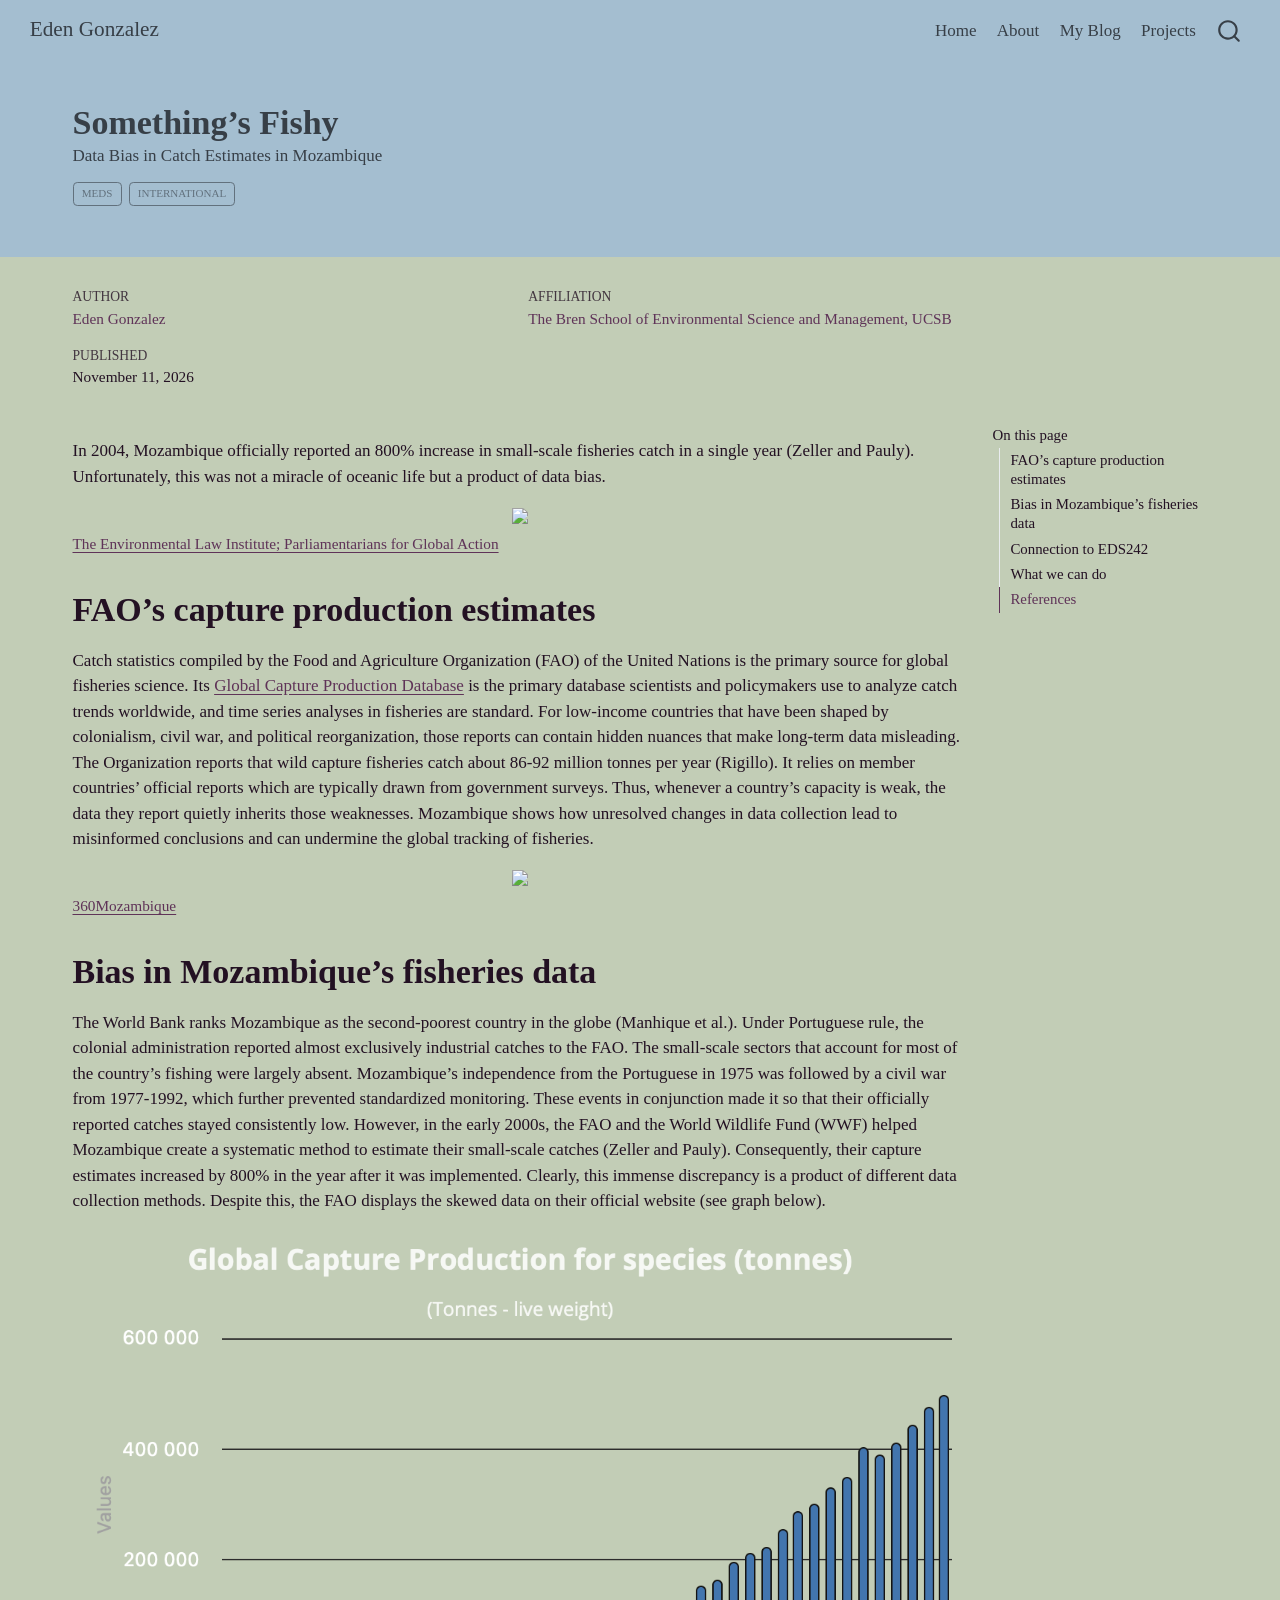
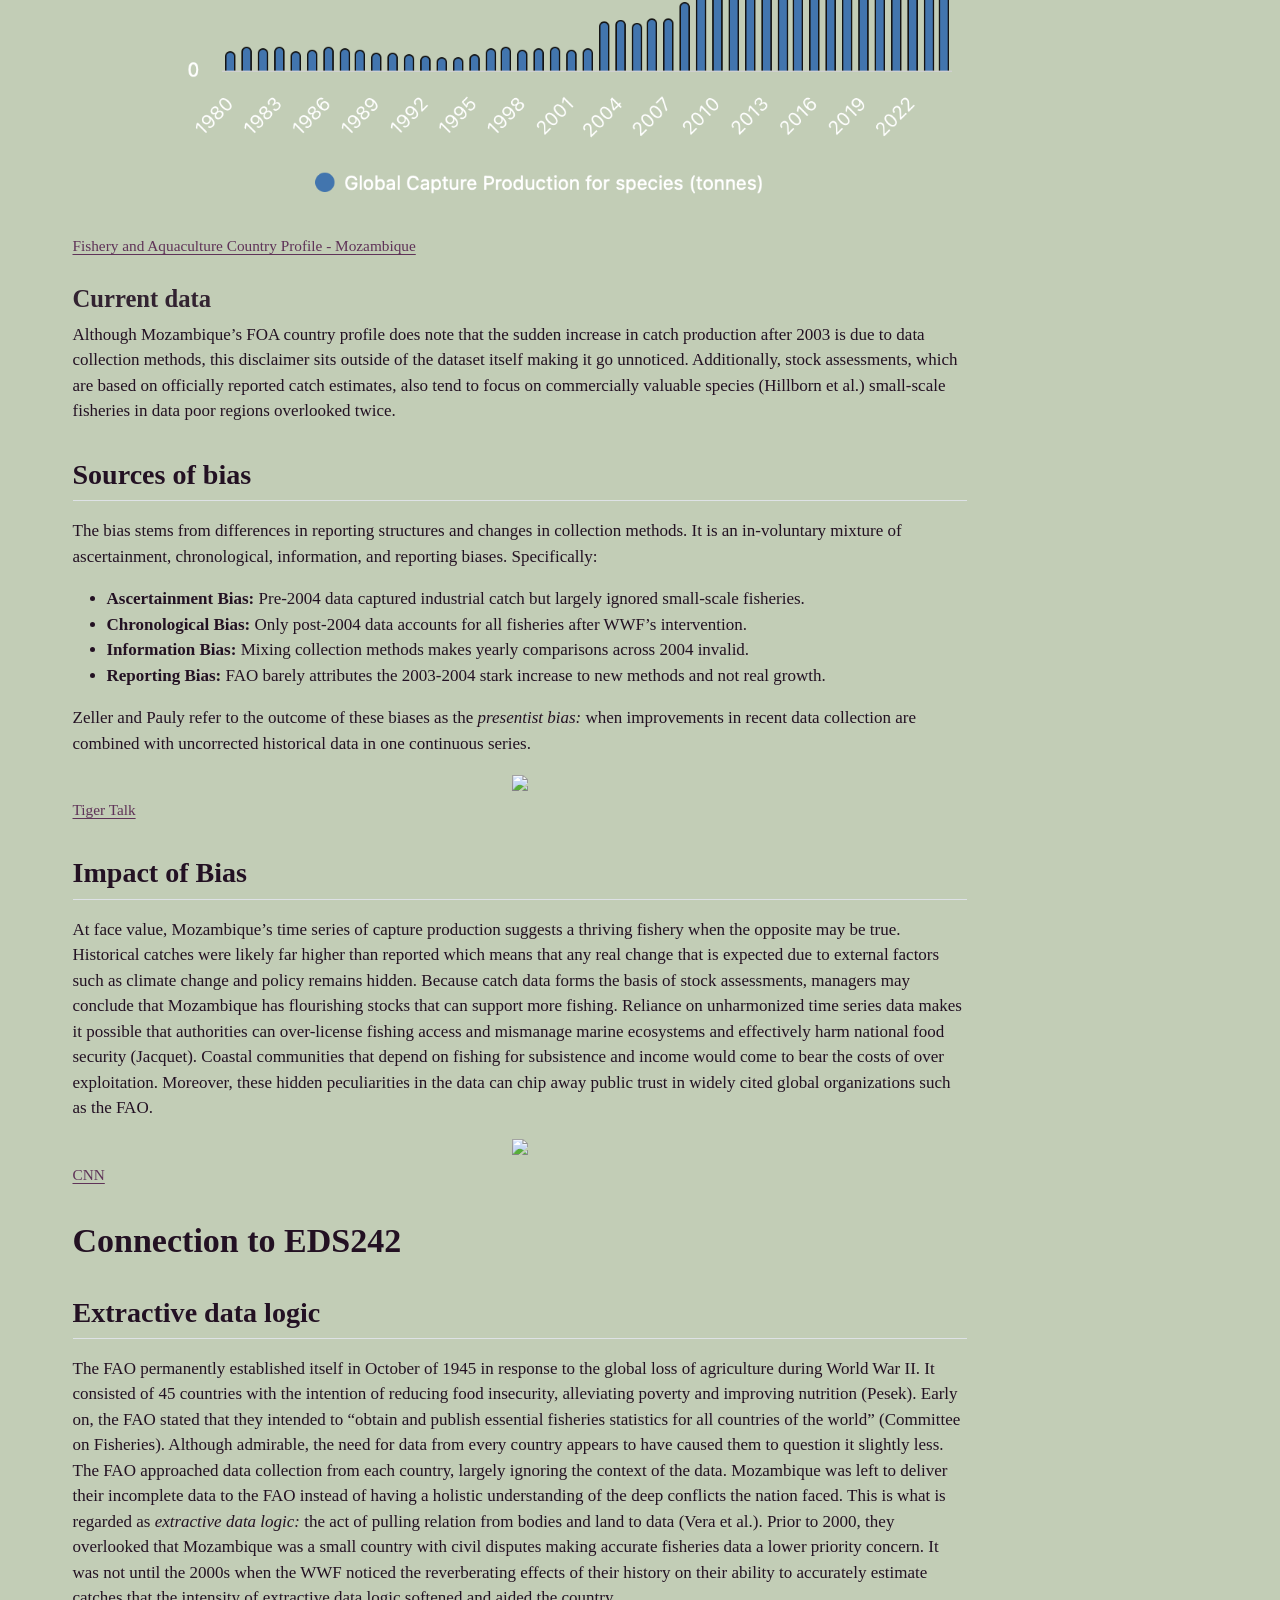
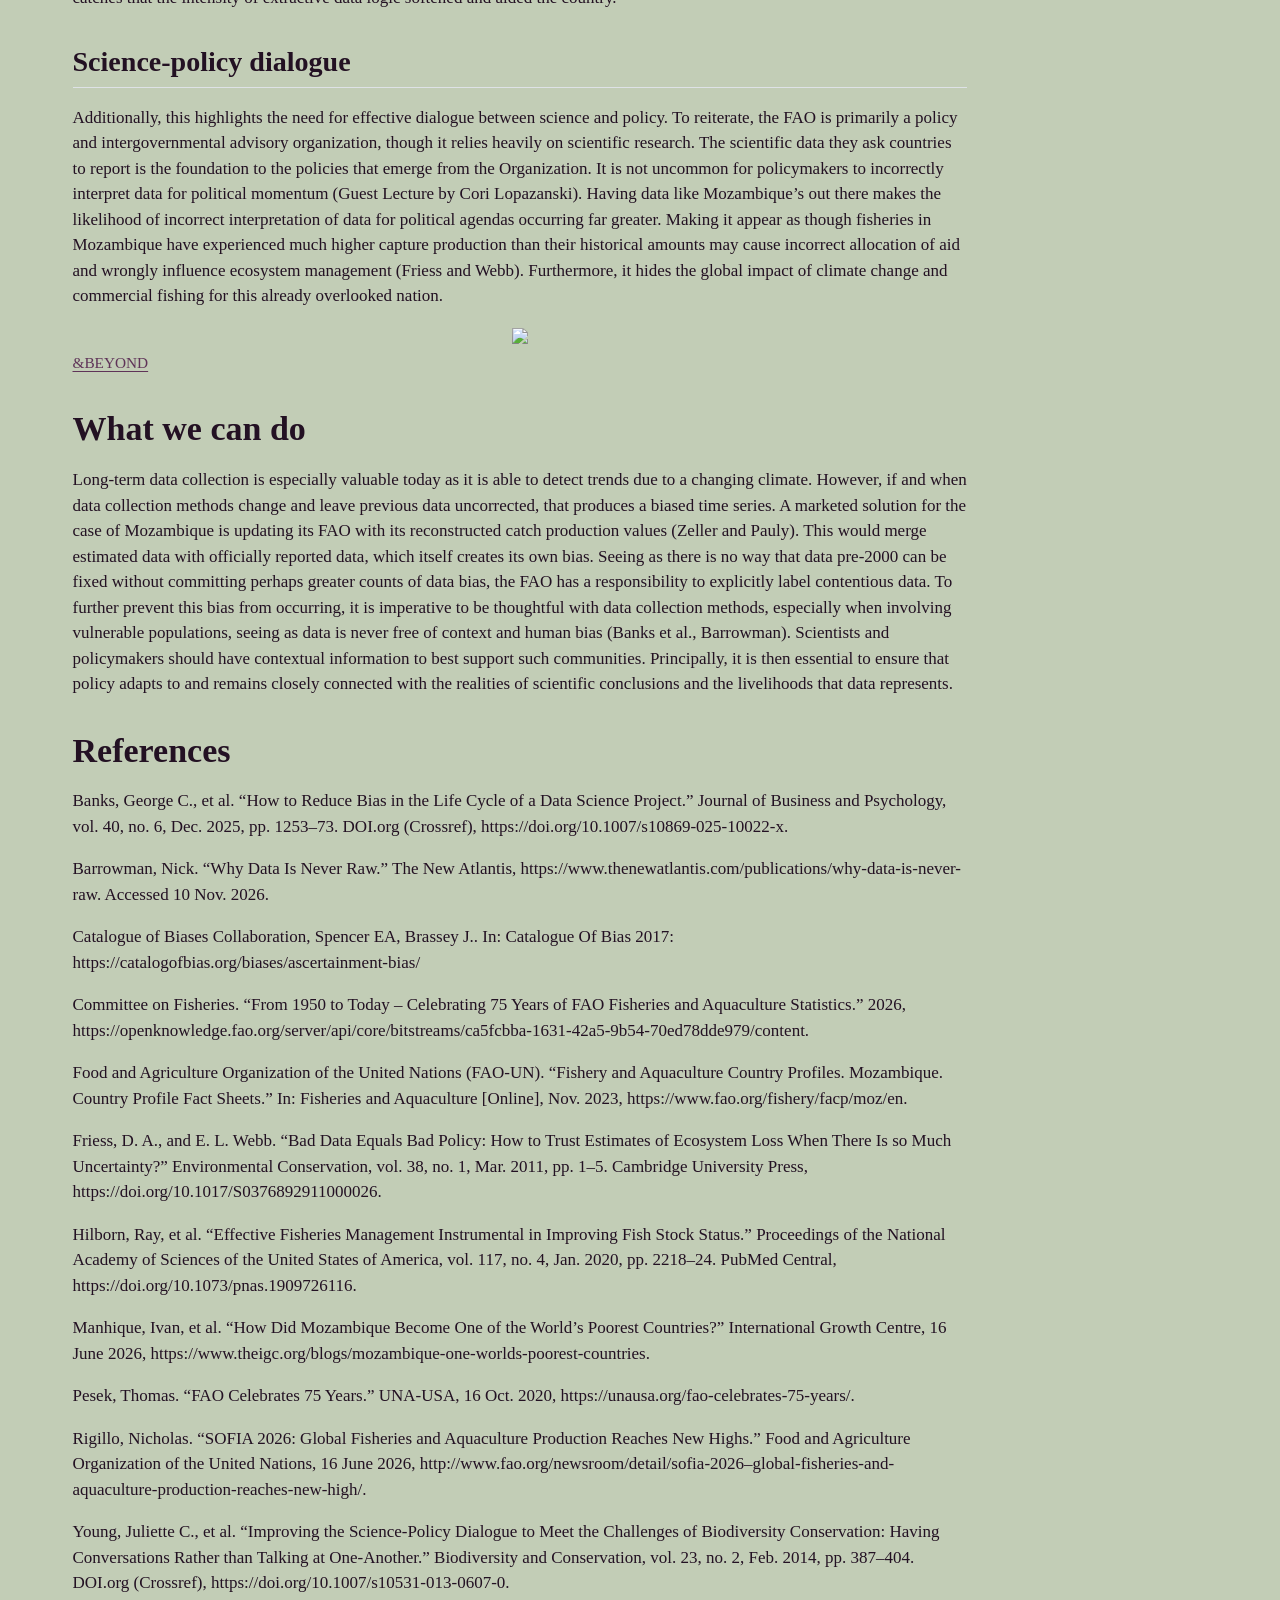
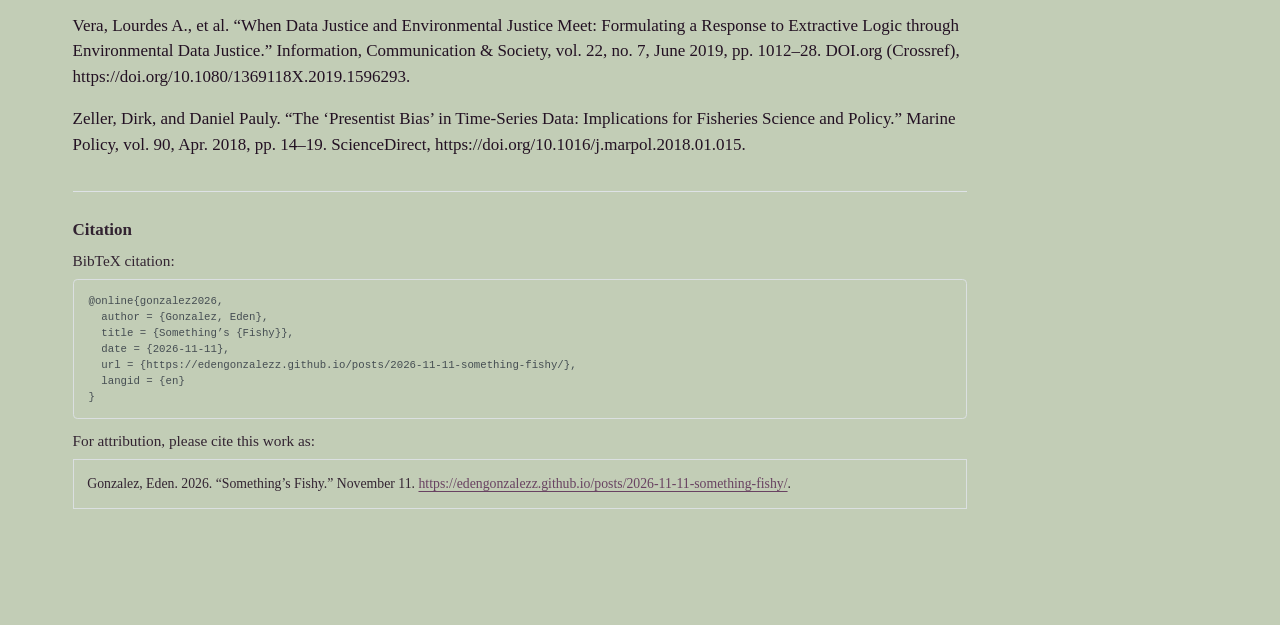
==== commit c10ae8b0: "updates to blog and other" ====
--- a/docs/posts/2026-11-04-ethics-blog/index.html
+++ b/docs/posts/2026-11-04-ethics-blog/index.html
@@ -10,7 +10,7 @@
 <meta name="dcterms.date" content="2026-11-11">
 <meta name="description" content="Data Bias in Catch Estimates in Mozambique">
 
-<title>Something’s Fishy! – Eden Gonzalez</title>
+<title>Something’s Fishy – Eden Gonzalez</title>
 <style>
 /* Default styles provided by pandoc.
 ** See https://pandoc.org/MANUAL.html#variables-for-html for config info.
@@ -48,7 +48,7 @@
 <link href="../../site_libs/quarto-html/quarto-syntax-highlighting-bf27225e3a48a9273f3daa8f8e829971.css" rel="stylesheet" id="quarto-text-highlighting-styles">
 <script src="../../site_libs/bootstrap/bootstrap.min.js"></script>
 <link href="../../site_libs/bootstrap/bootstrap-icons.css" rel="stylesheet">
-<link href="../../site_libs/bootstrap/bootstrap-3ada66463892ea6650b3276d30c55560.min.css" rel="stylesheet" append-hash="true" id="quarto-bootstrap" data-mode="light">
+<link href="../../site_libs/bootstrap/bootstrap-d9c740828212d93d8f60839d715bb709.min.css" rel="stylesheet" append-hash="true" id="quarto-bootstrap" data-mode="light">
 <script id="quarto-search-options" type="application/json">{
   "location": "navbar",
   "copy-button": false,
@@ -124,7 +124,7 @@
 <header id="title-block-header" class="quarto-title-block default page-columns page-full">
   <div class="quarto-title-banner page-columns page-full">
     <div class="quarto-title column-page-left">
-      <h1 class="title">Something’s Fishy!</h1>
+      <h1 class="title">Something’s Fishy</h1>
                   <div>
         <div class="description">
           Data Bias in Catch Estimates in Mozambique
@@ -176,12 +176,10 @@
    
   <ul>
   <li><a href="#faos-capture-production-estimates" id="toc-faos-capture-production-estimates" class="nav-link active" data-scroll-target="#faos-capture-production-estimates">FAO’s capture production estimates</a></li>
-  <li><a href="#fisheries-data-in-mozambique" id="toc-fisheries-data-in-mozambique" class="nav-link" data-scroll-target="#fisheries-data-in-mozambique">Fisheries data in Mozambique</a>
+  <li><a href="#bias-in-mozambiques-fisheries-data" id="toc-bias-in-mozambiques-fisheries-data" class="nav-link" data-scroll-target="#bias-in-mozambiques-fisheries-data">Bias in Mozambique’s fisheries data</a>
   <ul class="collapse">
-  <li><a href="#sources-of-bias" id="toc-sources-of-bias" class="nav-link" data-scroll-target="#sources-of-bias">Sources of bias</a>
-  <ul class="collapse">
-  <li><a href="#current-data-availability" id="toc-current-data-availability" class="nav-link" data-scroll-target="#current-data-availability">Current data availability</a></li>
-  </ul></li>
+  <li><a href="#current-data" id="toc-current-data" class="nav-link" data-scroll-target="#current-data">Current data</a></li>
+  <li><a href="#sources-of-bias" id="toc-sources-of-bias" class="nav-link" data-scroll-target="#sources-of-bias">Sources of bias</a></li>
   <li><a href="#impact-of-bias" id="toc-impact-of-bias" class="nav-link" data-scroll-target="#impact-of-bias">Impact of Bias</a></li>
   </ul></li>
   <li><a href="#connection-to-eds242" id="toc-connection-to-eds242" class="nav-link" data-scroll-target="#connection-to-eds242">Connection to EDS242</a>
@@ -210,7 +208,7 @@
 </div>
 <section id="faos-capture-production-estimates" class="level1">
 <h1>FAO’s capture production estimates</h1>
-<p>Catch statistics compiled by the Food and Agriculture Organization (FAO) of the United Nations is the primary source for global fisheries science. For low-income countries that have been shaped by colonialism, civil war, and political reorganization, those reports can contain hidden nuances that make long-term data misleading. The FAO’s <a href="https://www.fao.org/fishery/collection/capture/en">Global Capture Production Database</a> is the primary database scientists and policymakers use to analyze catch trends worldwide, and time series analyses in fisheries are standard. The Organization reports that wild capture fisheries catch about 86-92 million tonnes per year (Rigillo). It relies on member countries’ official reports which are typically drawn from government surveys. Thus, whenever a county’s capacity is weak, the data they report quietly inherits those weaknesses. Mozambique shows how unresolved changes in data collection lead to misinformed conclusions and can undermine the global tracking of fisheries.</p>
+<p>Catch statistics compiled by the Food and Agriculture Organization (FAO) of the United Nations is the primary source for global fisheries science. Its <a href="https://www.fao.org/fishery/collection/capture/en">Global Capture Production Database</a> is the primary database scientists and policymakers use to analyze catch trends worldwide, and time series analyses in fisheries are standard. For low-income countries that have been shaped by colonialism, civil war, and political reorganization, those reports can contain hidden nuances that make long-term data misleading. The Organization reports that wild capture fisheries catch about 86-92 million tonnes per year (Rigillo). It relies on member countries’ official reports which are typically drawn from government surveys. Thus, whenever a country’s capacity is weak, the data they report quietly inherits those weaknesses. Mozambique shows how unresolved changes in data collection lead to misinformed conclusions and can undermine the global tracking of fisheries.</p>
 <div class="quarto-figure quarto-figure-center">
 <figure class="figure">
 <p><img src="https://360mozambique.com/wp-content/uploads/2021/09/pescador-1080x675-1.jpg" class="img-fluid figure-img"></p>
@@ -218,29 +216,35 @@
 </figure>
 </div>
 </section>
-<section id="fisheries-data-in-mozambique" class="level1">
-<h1>Fisheries data in Mozambique</h1>
-<p>The World Bank ranks Mozambique as the second-poorest county in the globe (Manhique et al.). Under Portuguese rule, the colonial administration reported almost exclusively industrial catches to the FAO. The small-scale sectors that account for most of the country’s fishing were largely absent. Mozambique’s independence from the Portuguese in 1975 was followed by a civil war from 1977-1992, which further prevented standardized monitoring. These events in conjunction made it so that their officially reported catches stayed consistently low. However, in the early 2000s, the FAO and the World Wildlife Fund (WWF) helped Mozambique create a systematic method to estimate their small-scale catches (Zeller and Pauly). Consequently, their capture estimates increased by 800% in the year after it was implemented. Clearly, this immense discrepancy is a product of different data collection methods. Despite this, the FAO displays the skewed data on their official website.</p>
+<section id="bias-in-mozambiques-fisheries-data" class="level1">
+<h1>Bias in Mozambique’s fisheries data</h1>
+<p>The World Bank ranks Mozambique as the second-poorest country in the globe (Manhique et al.). Under Portuguese rule, the colonial administration reported almost exclusively industrial catches to the FAO. The small-scale sectors that account for most of the country’s fishing were largely absent. Mozambique’s independence from the Portuguese in 1975 was followed by a civil war from 1977-1992, which further prevented standardized monitoring. These events in conjunction made it so that their officially reported catches stayed consistently low. However, in the early 2000s, the FAO and the World Wildlife Fund (WWF) helped Mozambique create a systematic method to estimate their small-scale catches (Zeller and Pauly). Consequently, their capture estimates increased by 800% in the year after it was implemented. Clearly, this immense discrepancy is a product of different data collection methods. Despite this, the FAO displays the skewed data on their official website (see graph below).</p>
+<div class="quarto-figure quarto-figure-center">
+<figure class="figure">
+<p><img src="blogimages/global-capture-productio.png" class="img-fluid figure-img"></p>
+<figcaption><a href="https://www.fao.org/fishery/facp/moz/en">Fishery and Aquaculture Country Profile - Mozambique</a></figcaption>
+</figure>
+</div>
+<section id="current-data" class="level3">
+<h3 class="anchored" data-anchor-id="current-data">Current data</h3>
+<p>Although Mozambique’s FOA country profile does note that the sudden increase in catch production after 2003 is due to data collection methods, this disclaimer sits outside of the dataset itself making it go unnoticed. Additionally, stock assessments, which are based on officially reported catch estimates, also tend to focus on commercially valuable species (Hillborn et al.) small-scale fisheries in data poor regions overlooked twice.</p>
+</section>
 <section id="sources-of-bias" class="level2">
 <h2 class="anchored" data-anchor-id="sources-of-bias">Sources of bias</h2>
 <p>The bias stems from differences in reporting structures and changes in collection methods. It is an in-voluntary mixture of ascertainment, chronological, information, and reporting biases. Specifically:</p>
 <ul>
 <li><strong>Ascertainment Bias:</strong> Pre-2004 data captured industrial catch but largely ignored small-scale fisheries.</li>
 <li><strong>Chronological Bias:</strong> Only post-2004 data accounts for all fisheries after WWF’s intervention.</li>
-<li><strong>Information Bias:</strong> Mixing collection methods makes yearly comparisons across 2004 invalid</li>
+<li><strong>Information Bias:</strong> Mixing collection methods makes yearly comparisons across 2004 invalid.</li>
 <li><strong>Reporting Bias:</strong> FAO barely attributes the 2003-2004 stark increase to new methods and not real growth.</li>
 </ul>
 <p>Zeller and Pauly refer to the outcome of these biases as the <em>presentist bias:</em> when improvements in recent data collection are combined with uncorrected historical data in one continuous series.</p>
 <div class="quarto-figure quarto-figure-center">
 <figure class="figure">
-<p><img src="blogimages/global-capture-productio.png" class="img-fluid figure-img"></p>
-<figcaption><a href="https://www.fao.org/fishery/facp/moz/en">Fishery and Aquaculture Country Profile - Mozambique</a></figcaption>
+<p><img src="https://encrypted-tbn0.gstatic.com/images?q=tbn:ANd9GcR9TkFFwCao-P49XqO0pVypyAg8paHLsUhyF1zK1FHia94iUQaiY1zsz5g&amp;s=10.png" class="img-fluid figure-img"></p>
+<figcaption><a href="https://www.facebook.com/groups/1415644258730905/posts/3156318301330150/">Tiger Talk</a></figcaption>
 </figure>
 </div>
-<section id="current-data-availability" class="level3">
-<h3 class="anchored" data-anchor-id="current-data-availability">Current data availability</h3>
-<p>As of FAO’s 2023 data release, Mozambique’s values prior to the updated data collection method remained uncorrected which makes their data ill-suited for time series analysis (Food and Agriculture Organization of the United Nations). Although Mozambique’s FOA country profile does note that the sudden increase in catch production after 2003 is due to data collection methods, this disclaimer sits outside of the dataset itself making it go unnoticed. Additionally, stock assessments, which are based on officially reported catch estimates, also tend to focus on commercially valuable species (Hillborn et al.) small-scale fisheries in data poor regions overlooked twice.</p>
-</section>
 </section>
 <section id="impact-of-bias" class="level2">
 <h2 class="anchored" data-anchor-id="impact-of-bias">Impact of Bias</h2>
@@ -295,13 +299,13 @@
 
 <div id="quarto-appendix" class="default"><section class="quarto-appendix-contents" id="quarto-citation"><h2 class="anchored quarto-appendix-heading">Citation</h2><div><div class="quarto-appendix-secondary-label">BibTeX citation:</div><pre class="sourceCode code-with-copy quarto-appendix-bibtex"><code class="sourceCode bibtex">@online{gonzalez2026,
   author = {Gonzalez, Eden},
-  title = {Something’s {Fishy!}},
+  title = {Something’s {Fishy}},
   date = {2026-11-11},
   url = {https://edengonzalezz.github.io/posts/2026-11-11-something-fishy/},
   langid = {en}
 }
 </code><button title="Copy to Clipboard" class="code-copy-button"><i class="bi"></i></button></pre><div class="quarto-appendix-secondary-label">For attribution, please cite this work as:</div><div id="ref-gonzalez2026" class="csl-entry quarto-appendix-citeas" role="listitem">
-Gonzalez, Eden. 2026. <span>“Something’s Fishy!”</span> November 11. <a href="https://edengonzalezz.github.io/posts/2026-11-11-something-fishy/">https://edengonzalezz.github.io/posts/2026-11-11-something-fishy/</a>.
+Gonzalez, Eden. 2026. <span>“Something’s Fishy.”</span> November 11. <a href="https://edengonzalezz.github.io/posts/2026-11-11-something-fishy/">https://edengonzalezz.github.io/posts/2026-11-11-something-fishy/</a>.
 </div></div></section></div></main> <!-- /main -->
 <script id="quarto-html-after-body" type="application/javascript">
   window.document.addEventListener("DOMContentLoaded", function (event) {
